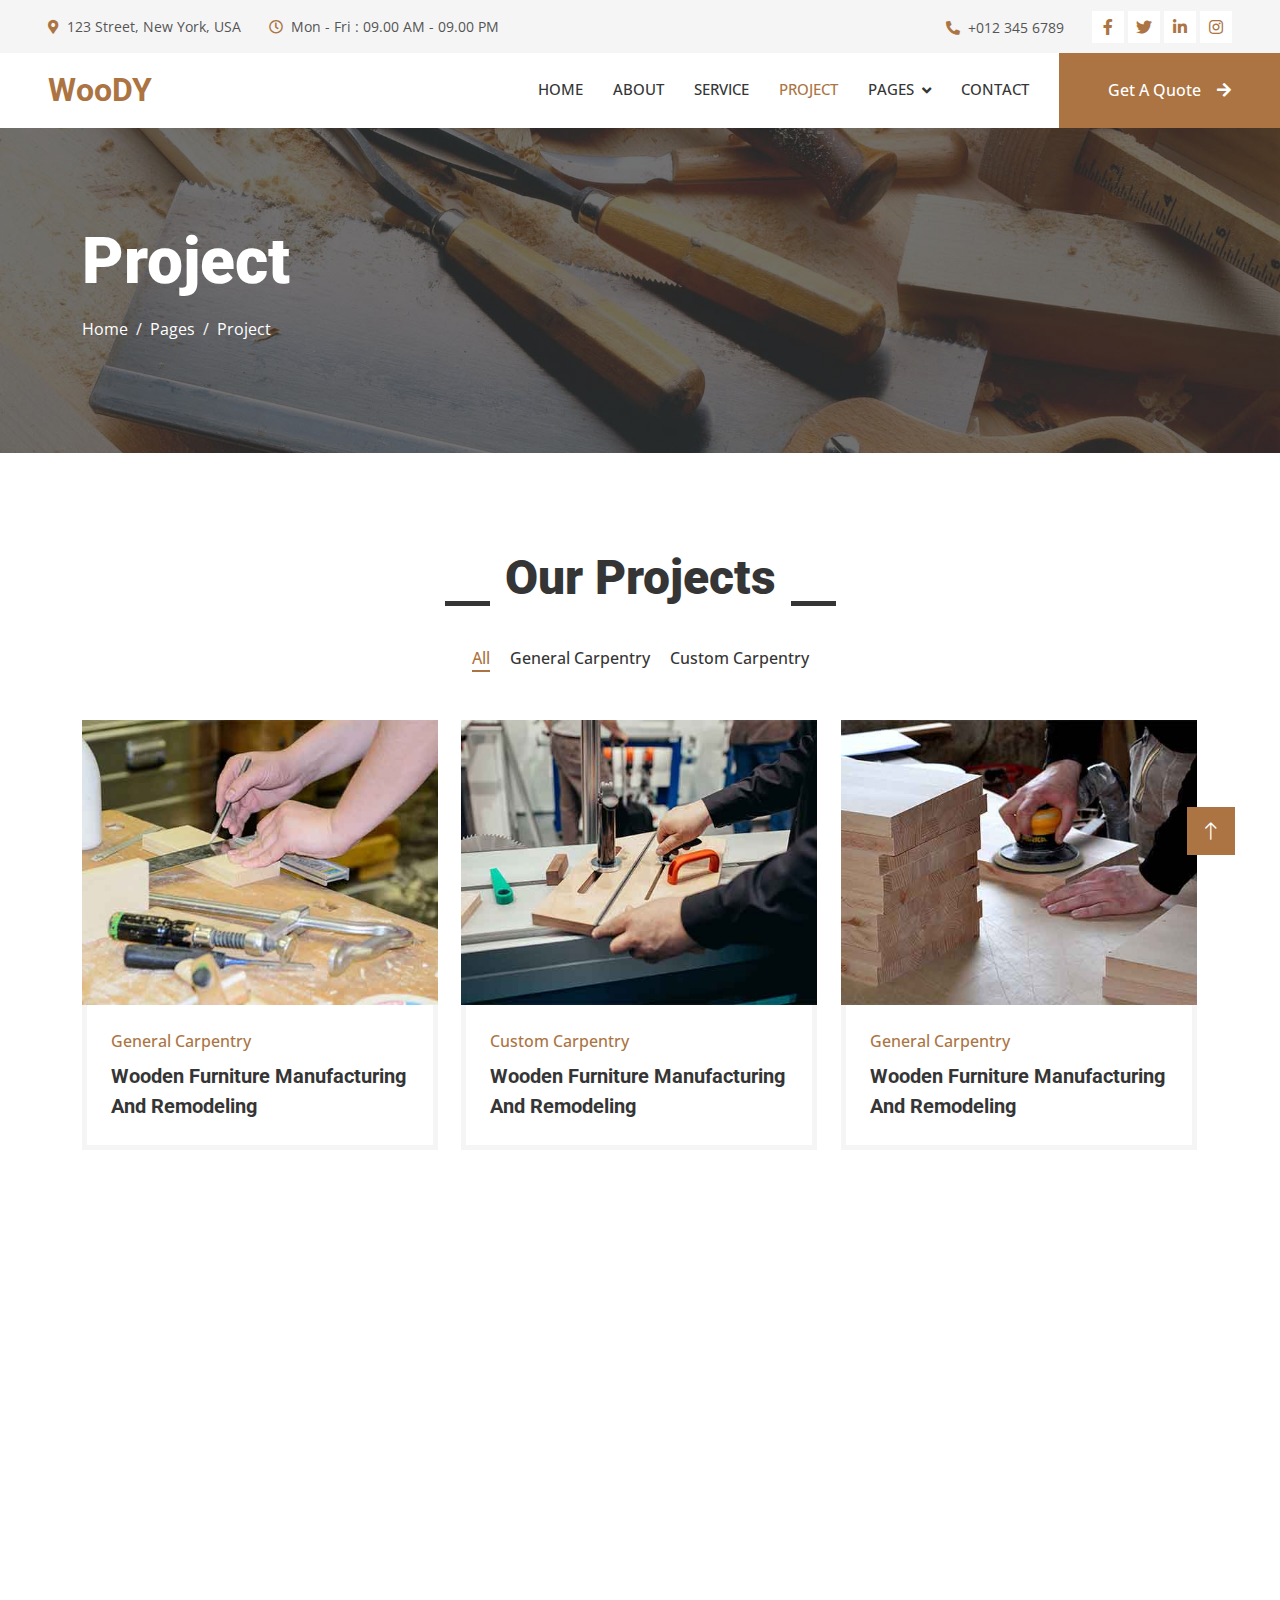
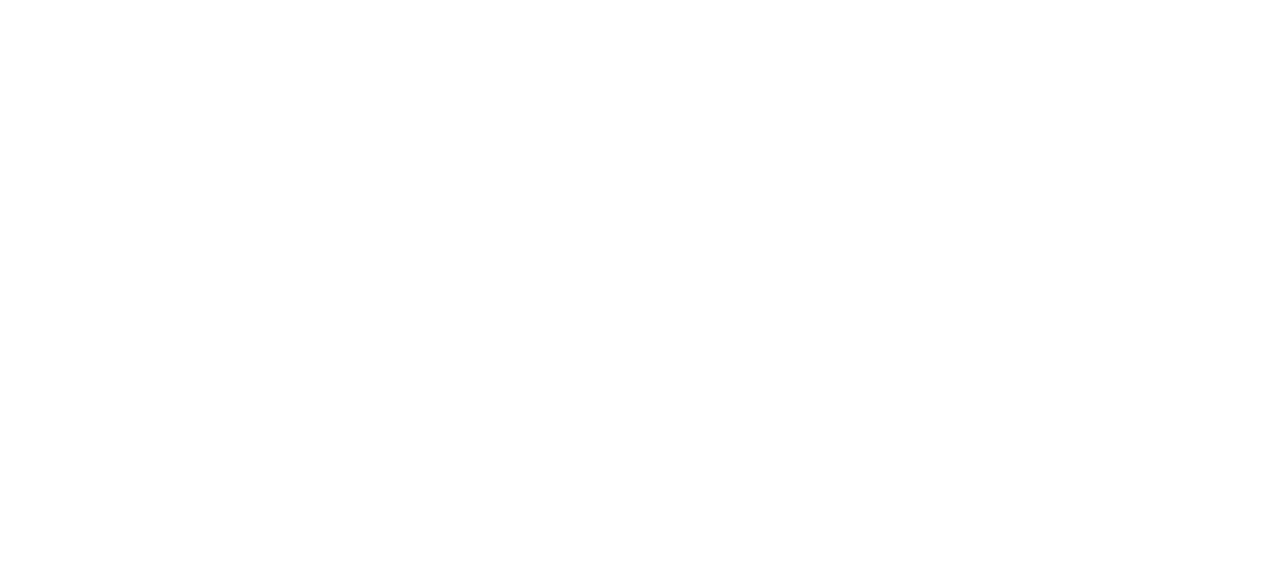
==== project.html @ 65bd3e47 "Initial layout" ====
<!DOCTYPE html>
<html lang="en">

<head>
    <meta charset="utf-8">
    <title>Woody - Carpenter Website Template</title>
    <meta content="width=device-width, initial-scale=1.0" name="viewport">
    <meta content="" name="keywords">
    <meta content="" name="description">

    <!-- Favicon -->
    <link href="img/favicon.ico" rel="icon">

    <!-- Google Web Fonts -->
    <link rel="preconnect" href="https://fonts.googleapis.com">
    <link rel="preconnect" href="https://fonts.gstatic.com" crossorigin>
    <link href="https://fonts.googleapis.com/css2?family=Open+Sans:wght@400;500&family=Roboto:wght@500;700;900&display=swap" rel="stylesheet"> 

    <!-- Icon Font Stylesheet -->
    <link href="https://cdnjs.cloudflare.com/ajax/libs/font-awesome/5.10.0/css/all.min.css" rel="stylesheet">
    <link href="https://cdn.jsdelivr.net/npm/bootstrap-icons@1.4.1/font/bootstrap-icons.css" rel="stylesheet">

    <!-- Libraries Stylesheet -->
    <link href="lib/animate/animate.min.css" rel="stylesheet">
    <link href="lib/owlcarousel/assets/owl.carousel.min.css" rel="stylesheet">
    <link href="lib/lightbox/css/lightbox.min.css" rel="stylesheet">

    <!-- Customized Bootstrap Stylesheet -->
    <link href="css/bootstrap.min.css" rel="stylesheet">

    <!-- Template Stylesheet -->
    <link href="css/style.css" rel="stylesheet">
</head>

<body>
    <!-- Spinner Start -->
    <div id="spinner" class="show bg-white position-fixed translate-middle w-100 vh-100 top-50 start-50 d-flex align-items-center justify-content-center">
        <div class="spinner-grow text-primary" style="width: 3rem; height: 3rem;" role="status">
            <span class="sr-only">Loading...</span>
        </div>
    </div>
    <!-- Spinner End -->


    <!-- Topbar Start -->
    <div class="container-fluid bg-light p-0">
        <div class="row gx-0 d-none d-lg-flex">
            <div class="col-lg-7 px-5 text-start">
                <div class="h-100 d-inline-flex align-items-center py-3 me-4">
                    <small class="fa fa-map-marker-alt text-primary me-2"></small>
                    <small>123 Street, New York, USA</small>
                </div>
                <div class="h-100 d-inline-flex align-items-center py-3">
                    <small class="far fa-clock text-primary me-2"></small>
                    <small>Mon - Fri : 09.00 AM - 09.00 PM</small>
                </div>
            </div>
            <div class="col-lg-5 px-5 text-end">
                <div class="h-100 d-inline-flex align-items-center py-3 me-4">
                    <small class="fa fa-phone-alt text-primary me-2"></small>
                    <small>+012 345 6789</small>
                </div>
                <div class="h-100 d-inline-flex align-items-center">
                    <a class="btn btn-sm-square bg-white text-primary me-1" href=""><i class="fab fa-facebook-f"></i></a>
                    <a class="btn btn-sm-square bg-white text-primary me-1" href=""><i class="fab fa-twitter"></i></a>
                    <a class="btn btn-sm-square bg-white text-primary me-1" href=""><i class="fab fa-linkedin-in"></i></a>
                    <a class="btn btn-sm-square bg-white text-primary me-0" href=""><i class="fab fa-instagram"></i></a>
                </div>
            </div>
        </div>
    </div>
    <!-- Topbar End -->


    <!-- Navbar Start -->
    <nav class="navbar navbar-expand-lg bg-white navbar-light sticky-top p-0">
        <a href="index.html" class="navbar-brand d-flex align-items-center px-4 px-lg-5">
            <h2 class="m-0 text-primary">WooDY</h2>
        </a>
        <button type="button" class="navbar-toggler me-4" data-bs-toggle="collapse" data-bs-target="#navbarCollapse">
            <span class="navbar-toggler-icon"></span>
        </button>
        <div class="collapse navbar-collapse" id="navbarCollapse">
            <div class="navbar-nav ms-auto p-4 p-lg-0">
                <a href="index.html" class="nav-item nav-link">Home</a>
                <a href="about.html" class="nav-item nav-link">About</a>
                <a href="service.html" class="nav-item nav-link">Service</a>
                <a href="project.html" class="nav-item nav-link active">Project</a>
                <div class="nav-item dropdown">
                    <a href="#" class="nav-link dropdown-toggle" data-bs-toggle="dropdown">Pages</a>
                    <div class="dropdown-menu fade-up m-0">
                        <a href="feature.html" class="dropdown-item">Feature</a>
                        <a href="quote.html" class="dropdown-item">Free Quote</a>
                        <a href="team.html" class="dropdown-item">Our Team</a>
                        <a href="testimonial.html" class="dropdown-item">Testimonial</a>
                        <a href="404.html" class="dropdown-item">404 Page</a>
                    </div>
                </div>
                <a href="contact.html" class="nav-item nav-link">Contact</a>
            </div>
            <a href="" class="btn btn-primary py-4 px-lg-5 d-none d-lg-block">Get A Quote<i class="fa fa-arrow-right ms-3"></i></a>
        </div>
    </nav>
    <!-- Navbar End -->


    <!-- Page Header Start -->
    <div class="container-fluid page-header py-5 mb-5">
        <div class="container py-5">
            <h1 class="display-3 text-white mb-3 animated slideInDown">Project</h1>
            <nav aria-label="breadcrumb animated slideInDown">
                <ol class="breadcrumb">
                    <li class="breadcrumb-item"><a class="text-white" href="#">Home</a></li>
                    <li class="breadcrumb-item"><a class="text-white" href="#">Pages</a></li>
                    <li class="breadcrumb-item text-white active" aria-current="page">Project</li>
                </ol>
            </nav>
        </div>
    </div>
    <!-- Page Header End -->


    <!-- Projects Start -->
    <div class="container-xxl py-5">
        <div class="container">
            <div class="section-title text-center">
                <h1 class="display-5 mb-5">Our Projects</h1>
            </div>
            <div class="row mt-n2 wow fadeInUp" data-wow-delay="0.3s">
                <div class="col-12 text-center">
                    <ul class="list-inline mb-5" id="portfolio-flters">
                        <li class="mx-2 active" data-filter="*">All</li>
                        <li class="mx-2" data-filter=".first">General Carpentry</li>
                        <li class="mx-2" data-filter=".second">Custom Carpentry</li>
                    </ul>
                </div>
            </div>
            <div class="row g-4 portfolio-container">
                <div class="col-lg-4 col-md-6 portfolio-item first wow fadeInUp" data-wow-delay="0.1s">
                    <div class="rounded overflow-hidden">
                        <div class="position-relative overflow-hidden">
                            <img class="img-fluid w-100" src="img/portfolio-1.jpg" alt="">
                            <div class="portfolio-overlay">
                                <a class="btn btn-square btn-outline-light mx-1" href="img/portfolio-1.jpg" data-lightbox="portfolio"><i class="fa fa-eye"></i></a>
                                <a class="btn btn-square btn-outline-light mx-1" href=""><i class="fa fa-link"></i></a>
                            </div>
                        </div>
                        <div class="border border-5 border-light border-top-0 p-4">
                            <p class="text-primary fw-medium mb-2">General Carpentry</p>
                            <h5 class="lh-base mb-0">Wooden Furniture Manufacturing And Remodeling</a>
                        </div>
                    </div>
                </div>
                <div class="col-lg-4 col-md-6 portfolio-item second wow fadeInUp" data-wow-delay="0.3s">
                    <div class="rounded overflow-hidden">
                        <div class="position-relative overflow-hidden">
                            <img class="img-fluid w-100" src="img/portfolio-2.jpg" alt="">
                            <div class="portfolio-overlay">
                                <a class="btn btn-square btn-outline-light mx-1" href="img/portfolio-2.jpg" data-lightbox="portfolio"><i class="fa fa-eye"></i></a>
                                <a class="btn btn-square btn-outline-light mx-1" href=""><i class="fa fa-link"></i></a>
                            </div>
                        </div>
                        <div class="border border-5 border-light border-top-0 p-4">
                            <p class="text-primary fw-medium mb-2">Custom Carpentry</p>
                            <h5 class="lh-base mb-0">Wooden Furniture Manufacturing And Remodeling</a>
                        </div>
                    </div>
                </div>
                <div class="col-lg-4 col-md-6 portfolio-item first wow fadeInUp" data-wow-delay="0.5s">
                    <div class="rounded overflow-hidden">
                        <div class="position-relative overflow-hidden">
                            <img class="img-fluid w-100" src="img/portfolio-3.jpg" alt="">
                            <div class="portfolio-overlay">
                                <a class="btn btn-square btn-outline-light mx-1" href="img/portfolio-3.jpg" data-lightbox="portfolio"><i class="fa fa-eye"></i></a>
                                <a class="btn btn-square btn-outline-light mx-1" href=""><i class="fa fa-link"></i></a>
                            </div>
                        </div>
                        <div class="border border-5 border-light border-top-0 p-4">
                            <p class="text-primary fw-medium mb-2">General Carpentry</p>
                            <h5 class="lh-base mb-0">Wooden Furniture Manufacturing And Remodeling</a>
                        </div>
                    </div>
                </div>
                <div class="col-lg-4 col-md-6 portfolio-item second wow fadeInUp" data-wow-delay="0.1s">
                    <div class="rounded overflow-hidden">
                        <div class="position-relative overflow-hidden">
                            <img class="img-fluid w-100" src="img/portfolio-4.jpg" alt="">
                            <div class="portfolio-overlay">
                                <a class="btn btn-square btn-outline-light mx-1" href="img/portfolio-4.jpg" data-lightbox="portfolio"><i class="fa fa-eye"></i></a>
                                <a class="btn btn-square btn-outline-light mx-1" href=""><i class="fa fa-link"></i></a>
                            </div>
                        </div>
                        <div class="border border-5 border-light border-top-0 p-4">
                            <p class="text-primary fw-medium mb-2">Custom Carpentry</p>
                            <h5 class="lh-base mb-0">Wooden Furniture Manufacturing And Remodeling</a>
                        </div>
                    </div>
                </div>
                <div class="col-lg-4 col-md-6 portfolio-item first wow fadeInUp" data-wow-delay="0.3s">
                    <div class="rounded overflow-hidden">
                        <div class="position-relative overflow-hidden">
                            <img class="img-fluid w-100" src="img/portfolio-5.jpg" alt="">
                            <div class="portfolio-overlay">
                                <a class="btn btn-square btn-outline-light mx-1" href="img/portfolio-5.jpg" data-lightbox="portfolio"><i class="fa fa-eye"></i></a>
                                <a class="btn btn-square btn-outline-light mx-1" href=""><i class="fa fa-link"></i></a>
                            </div>
                        </div>
                        <div class="border border-5 border-light border-top-0 p-4">
                            <p class="text-primary fw-medium mb-2">General Carpentry</p>
                            <h5 class="lh-base mb-0">Wooden Furniture Manufacturing And Remodeling</a>
                        </div>
                    </div>
                </div>
                <div class="col-lg-4 col-md-6 portfolio-item second wow fadeInUp" data-wow-delay="0.5s">
                    <div class="rounded overflow-hidden">
                        <div class="position-relative overflow-hidden">
                            <img class="img-fluid w-100" src="img/portfolio-6.jpg" alt="">
                            <div class="portfolio-overlay">
                                <a class="btn btn-square btn-outline-light mx-1" href="img/portfolio-6.jpg" data-lightbox="portfolio"><i class="fa fa-eye"></i></a>
                                <a class="btn btn-square btn-outline-light mx-1" href=""><i class="fa fa-link"></i></a>
                            </div>
                        </div>
                        <div class="border border-5 border-light border-top-0 p-4">
                            <p class="text-primary fw-medium mb-2">Custom Carpentry</p>
                            <h5 class="lh-base mb-0">Wooden Furniture Manufacturing And Remodeling</a>
                        </div>
                    </div>
                </div>
            </div>
        </div>
    </div>
    <!-- Projects End -->
        

    <!-- Footer Start -->
    <div class="container-fluid bg-dark text-light footer mt-5 pt-5 wow fadeIn" data-wow-delay="0.1s">
        <div class="container py-5">
            <div class="row g-5">
                <div class="col-lg-3 col-md-6">
                    <h4 class="text-light mb-4">Address</h4>
                    <p class="mb-2"><i class="fa fa-map-marker-alt me-3"></i>123 Street, New York, USA</p>
                    <p class="mb-2"><i class="fa fa-phone-alt me-3"></i>+012 345 67890</p>
                    <p class="mb-2"><i class="fa fa-envelope me-3"></i>info@example.com</p>
                    <div class="d-flex pt-2">
                        <a class="btn btn-outline-light btn-social" href=""><i class="fab fa-twitter"></i></a>
                        <a class="btn btn-outline-light btn-social" href=""><i class="fab fa-facebook-f"></i></a>
                        <a class="btn btn-outline-light btn-social" href=""><i class="fab fa-youtube"></i></a>
                        <a class="btn btn-outline-light btn-social" href=""><i class="fab fa-linkedin-in"></i></a>
                    </div>
                </div>
                <div class="col-lg-3 col-md-6">
                    <h4 class="text-light mb-4">Services</h4>
                    <a class="btn btn-link" href="">General Carpentry</a>
                    <a class="btn btn-link" href="">Furniture Remodeling</a>
                    <a class="btn btn-link" href="">Wooden Floor</a>
                    <a class="btn btn-link" href="">Wooden Furniture</a>
                    <a class="btn btn-link" href="">Custom Carpentry</a>
                </div>
                <div class="col-lg-3 col-md-6">
                    <h4 class="text-light mb-4">Quick Links</h4>
                    <a class="btn btn-link" href="">About Us</a>
                    <a class="btn btn-link" href="">Contact Us</a>
                    <a class="btn btn-link" href="">Our Services</a>
                    <a class="btn btn-link" href="">Terms & Condition</a>
                    <a class="btn btn-link" href="">Support</a>
                </div>
                <div class="col-lg-3 col-md-6">
                    <h4 class="text-light mb-4">Newsletter</h4>
                    <p>Dolor amet sit justo amet elitr clita ipsum elitr est.</p>
                    <div class="position-relative mx-auto" style="max-width: 400px;">
                        <input class="form-control border-0 w-100 py-3 ps-4 pe-5" type="text" placeholder="Your email">
                        <button type="button" class="btn btn-primary py-2 position-absolute top-0 end-0 mt-2 me-2">SignUp</button>
                    </div>
                </div>
            </div>
        </div>
        <div class="container">
            <div class="copyright">
                <div class="row">
                    <div class="col-md-6 text-center text-md-start mb-3 mb-md-0">
                        &copy; <a class="border-bottom" href="#">Your Site Name</a>, All Right Reserved.
                    </div>
                    <div class="col-md-6 text-center text-md-end">
                        <!--/*** This template is free as long as you keep the footer author’s credit link/attribution link/backlink. If you'd like to use the template without the footer author’s credit link/attribution link/backlink, you can purchase the Credit Removal License from "https://htmlcodex.com/credit-removal". Thank you for your support. ***/-->
                        Designed By <a class="border-bottom" href="https://htmlcodex.com">HTML Codex</a>
                    </div>
                </div>
            </div>
        </div>
    </div>
    <!-- Footer End -->


    <!-- Back to Top -->
    <a href="#" class="btn btn-lg btn-primary btn-lg-square rounded-0 back-to-top"><i class="bi bi-arrow-up"></i></a>


    <!-- JavaScript Libraries -->
    <script src="https://code.jquery.com/jquery-3.4.1.min.js"></script>
    <script src="https://cdn.jsdelivr.net/npm/bootstrap@5.0.0/dist/js/bootstrap.bundle.min.js"></script>
    <script src="lib/wow/wow.min.js"></script>
    <script src="lib/easing/easing.min.js"></script>
    <script src="lib/waypoints/waypoints.min.js"></script>
    <script src="lib/counterup/counterup.min.js"></script>
    <script src="lib/owlcarousel/owl.carousel.min.js"></script>
    <script src="lib/isotope/isotope.pkgd.min.js"></script>
    <script src="lib/lightbox/js/lightbox.min.js"></script>

    <!-- Template Javascript -->
    <script src="js/main.js"></script>
</body>

</html>
---- css/style.css ----
/********** Template CSS **********/
:root {
    --primary: #AB7442;
    --light: #F5F5F5;
    --dark: #353535;
}

.fw-medium {
    font-weight: 500 !important;
}

.fw-bold {
    font-weight: 700 !important;
}

.fw-black {
    font-weight: 900 !important;
}

.back-to-top {
    position: fixed;
    display: none;
    right: 45px;
    bottom: 45px;
    z-index: 99;
}


/*** Spinner ***/
#spinner {
    opacity: 0;
    visibility: hidden;
    transition: opacity .5s ease-out, visibility 0s linear .5s;
    z-index: 99999;
}

#spinner.show {
    transition: opacity .5s ease-out, visibility 0s linear 0s;
    visibility: visible;
    opacity: 1;
}


/*** Button ***/
.btn {
    font-weight: 500;
    transition: .5s;
}

.btn.btn-primary,
.btn.btn-secondary {
    color: #FFFFFF;
}

.btn-square {
    width: 38px;
    height: 38px;
}

.btn-sm-square {
    width: 32px;
    height: 32px;
}

.btn-lg-square {
    width: 48px;
    height: 48px;
}

.btn-square,
.btn-sm-square,
.btn-lg-square {
    padding: 0;
    display: flex;
    align-items: center;
    justify-content: center;
    font-weight: normal;
}

/*** Navbar ***/
.navbar .dropdown-toggle::after {
    border: none;
    content: "\f107";
    font-family: "Font Awesome 5 Free";
    font-weight: 900;
    vertical-align: middle;
    margin-left: 8px;
}

.navbar-light .navbar-nav .nav-link {
    margin-right: 30px;
    padding: 25px 0;
    color: #FFFFFF;
    font-size: 15px;
    font-weight: 500;
    text-transform: uppercase;
    outline: none;
}

.navbar-light .navbar-nav .nav-link:hover,
.navbar-light .navbar-nav .nav-link.active {
    color: var(--primary);
}

@media (max-width: 991.98px) {
    .navbar-light .navbar-nav .nav-link  {
        margin-right: 0;
        padding: 10px 0;
    }

    .navbar-light .navbar-nav {
        border-top: 1px solid #EEEEEE;
    }
}

.navbar-light .navbar-brand,
.navbar-light a.btn {
    height: 75px;
}

.navbar-light .navbar-nav .nav-link {
    color: var(--dark);
    font-weight: 500;
}

.navbar-light.sticky-top {
    top: -100px;
    transition: .5s;
}

@media (min-width: 992px) {
    .navbar .nav-item .dropdown-menu {
        display: block;
        border: none;
        margin-top: 0;
        top: 150%;
        opacity: 0;
        visibility: hidden;
        transition: .5s;
    }

    .navbar .nav-item:hover .dropdown-menu {
        top: 100%;
        visibility: visible;
        transition: .5s;
        opacity: 1;
    }
}


/*** Header ***/
@media (max-width: 768px) {
    .header-carousel .owl-carousel-item {
        position: relative;
        min-height: 500px;
    }
    
    .header-carousel .owl-carousel-item img {
        position: absolute;
        width: 100%;
        height: 100%;
        object-fit: cover;
    }

    .header-carousel .owl-carousel-item h5,
    .header-carousel .owl-carousel-item p {
        font-size: 14px !important;
        font-weight: 400 !important;
    }

    .header-carousel .owl-carousel-item h1 {
        font-size: 30px;
        font-weight: 600;
    }
}

.header-carousel .owl-nav {
    position: absolute;
    width: 200px;
    height: 45px;
    bottom: 30px;
    left: 50%;
    transform: translateX(-50%);
    display: flex;
    justify-content: space-between;
}

.header-carousel .owl-nav .owl-prev,
.header-carousel .owl-nav .owl-next {
    width: 45px;
    height: 45px;
    display: flex;
    align-items: center;
    justify-content: center;
    color: #FFFFFF;
    background: transparent;
    border: 1px solid #FFFFFF;
    font-size: 22px;
    transition: .5s;
}

.header-carousel .owl-nav .owl-prev:hover,
.header-carousel .owl-nav .owl-next:hover {
    background: var(--primary);
    border-color: var(--primary);
}

.header-carousel .owl-dots {
    position: absolute;
    height: 45px;
    bottom: 30px;
    left: 50%;
    transform: translateX(-50%);
    display: flex;
    align-items: center;
    justify-content: center;
}

.header-carousel .owl-dot {
    position: relative;
    display: inline-block;
    margin: 0 5px;
    width: 15px;
    height: 15px;
    background: transparent;
    border: 1px solid #FFFFFF;
    transition: .5s;
}

.header-carousel .owl-dot::after {
    position: absolute;
    content: "";
    width: 5px;
    height: 5px;
    top: 4px;
    left: 4px;
    background: transparent;
    border: 1px solid #FFFFFF;
}

.header-carousel .owl-dot.active {
    background: var(--primary);
    border-color: var(--primary);
}

.page-header {
    background: linear-gradient(rgba(53, 53, 53, .7), rgba(53, 53, 53, .7)), url(../img/carousel-1.jpg) center center no-repeat;
    background-size: cover;
}

.breadcrumb-item + .breadcrumb-item::before {
    color: var(--light);
}


/*** Section Title ***/
.section-title h1 {
    position: relative;
    display: inline-block;
    padding: 0 60px;
}

.section-title.text-start h1 {
    padding-left: 0;
}

.section-title h1::before,
.section-title h1::after {
    position: absolute;
    content: "";
    width: 45px;
    height: 5px;
    bottom: 0;
    background: var(--dark);
}

.section-title h1::before {
    left: 0;
}

.section-title h1::after {
    right: 0;
}

.section-title.text-start h1::before {
    display: none;
}


/*** About ***/
@media (min-width: 992px) {
    .container.about {
        max-width: 100% !important;
    }

    .about-text  {
        padding-right: calc(((100% - 960px) / 2) + .75rem);
    }
}

@media (min-width: 1200px) {
    .about-text  {
        padding-right: calc(((100% - 1140px) / 2) + .75rem);
    }
}

@media (min-width: 1400px) {
    .about-text  {
        padding-right: calc(((100% - 1320px) / 2) + .75rem);
    }
}


/*** Service ***/
.service-item img {
    transition: .5s;
}

.service-item:hover img {
    transform: scale(1.1);
}


/*** Feature ***/
@media (min-width: 992px) {
    .container.feature {
        max-width: 100% !important;
    }

    .feature-text  {
        padding-left: calc(((100% - 960px) / 2) + .75rem);
    }
}

@media (min-width: 1200px) {
    .feature-text  {
        padding-left: calc(((100% - 1140px) / 2) + .75rem);
    }
}

@media (min-width: 1400px) {
    .feature-text  {
        padding-left: calc(((100% - 1320px) / 2) + .75rem);
    }
}


/*** Project Portfolio ***/
#portfolio-flters li {
    display: inline-block;
    font-weight: 500;
    color: var(--dark);
    cursor: pointer;
    transition: .5s;
    border-bottom: 2px solid transparent;
}

#portfolio-flters li:hover,
#portfolio-flters li.active {
    color: var(--primary);
    border-color: var(--primary);
}

.portfolio-item img {
    transition: .5s;
}

.portfolio-item:hover img {
    transform: scale(1.1);
}

.portfolio-item .portfolio-overlay {
    position: absolute;
    display: flex;
    align-items: center;
    justify-content: center;
    width: 0;
    height: 0;
    bottom: 0;
    left: 50%;
    background: rgba(53, 53, 53, .7);
    transition: .5s;
}

.portfolio-item:hover .portfolio-overlay {
    width: 100%;
    height: 100%;
    left: 0;
}

.portfolio-item .portfolio-overlay .btn {
    opacity: 0;
}

.portfolio-item:hover .portfolio-overlay .btn {
    opacity: 1;
}


/*** Quote ***/
@media (min-width: 992px) {
    .container.quote {
        max-width: 100% !important;
    }

    .quote-text  {
        padding-right: calc(((100% - 960px) / 2) + .75rem);
    }
}

@media (min-width: 1200px) {
    .quote-text  {
        padding-right: calc(((100% - 1140px) / 2) + .75rem);
    }
}

@media (min-width: 1400px) {
    .quote-text  {
        padding-right: calc(((100% - 1320px) / 2) + .75rem);
    }
}


/*** Team ***/
.team-item img {
    transition: .5s;
}

.team-item:hover img {
    transform: scale(1.1);
}

.team-item .team-social {
    position: absolute;
    width: 38px;
    top: 50%;
    left: -38px;
    transform: translateY(-50%);
    display: flex;
    flex-direction: column;
    background: #FFFFFF;
    transition: .5s;
}

.team-item .team-social .btn {
    color: var(--primary);
    background: #FFFFFF;
}

.team-item .team-social .btn:hover {
    color: #FFFFFF;
    background: var(--primary);
}

.team-item:hover .team-social {
    left: 0;
}


/*** Testimonial ***/
.testimonial-carousel::before {
    position: absolute;
    content: "";
    top: 0;
    left: 0;
    height: 100%;
    width: 0;
    background: linear-gradient(to right, rgba(255, 255, 255, 1) 0%, rgba(255, 255, 255, 0) 100%);
    z-index: 1;
}

.testimonial-carousel::after {
    position: absolute;
    content: "";
    top: 0;
    right: 0;
    height: 100%;
    width: 0;
    background: linear-gradient(to left, rgba(255, 255, 255, 1) 0%, rgba(255, 255, 255, 0) 100%);
    z-index: 1;
}

@media (min-width: 768px) {
    .testimonial-carousel::before,
    .testimonial-carousel::after {
        width: 200px;
    }
}

@media (min-width: 992px) {
    .testimonial-carousel::before,
    .testimonial-carousel::after {
        width: 300px;
    }
}

.testimonial-carousel .owl-item .testimonial-text {
    border: 5px solid var(--light);
    transform: scale(.8);
    transition: .5s;
}

.testimonial-carousel .owl-item.center .testimonial-text {
    transform: scale(1);
}

.testimonial-carousel .owl-nav {
    position: absolute;
    width: 350px;
    top: 10px;
    left: 50%;
    transform: translateX(-50%);
    display: flex;
    justify-content: space-between;
    opacity: 0;
    transition: .5s;
    z-index: 1;
}

.testimonial-carousel:hover .owl-nav {
    width: 300px;
    opacity: 1;
}

.testimonial-carousel .owl-nav .owl-prev,
.testimonial-carousel .owl-nav .owl-next {
    position: relative;
    color: var(--primary);
    font-size: 45px;
    transition: .5s;
}

.testimonial-carousel .owl-nav .owl-prev:hover,
.testimonial-carousel .owl-nav .owl-next:hover {
    color: var(--dark);
}


/*** Contact ***/
@media (min-width: 992px) {
    .container.contact {
        max-width: 100% !important;
    }

    .contact-text  {
        padding-left: calc(((100% - 960px) / 2) + .75rem);
    }
}

@media (min-width: 1200px) {
    .contact-text  {
        padding-left: calc(((100% - 1140px) / 2) + .75rem);
    }
}

@media (min-width: 1400px) {
    .contact-text  {
        padding-left: calc(((100% - 1320px) / 2) + .75rem);
    }
}


/*** Footer ***/
.footer {
    background: linear-gradient(rgba(53, 53, 53, .7), rgba(53, 53, 53, .7)), url(../img/footer.jpg) center center no-repeat;
    background-size: cover;
}

.footer .btn.btn-social {
    margin-right: 5px;
    width: 35px;
    height: 35px;
    display: flex;
    align-items: center;
    justify-content: center;
    color: var(--light);
    border: 1px solid #FFFFFF;
    transition: .3s;
}

.footer .btn.btn-social:hover {
    color: var(--primary);
}

.footer .btn.btn-link {
    display: block;
    margin-bottom: 5px;
    padding: 0;
    text-align: left;
    color: #FFFFFF;
    font-size: 15px;
    font-weight: normal;
    text-transform: capitalize;
    transition: .3s;
}

.footer .btn.btn-link::before {
    position: relative;
    content: "\f105";
    font-family: "Font Awesome 5 Free";
    font-weight: 900;
    margin-right: 10px;
}

.footer .btn.btn-link:hover {
    color: var(--primary);
    letter-spacing: 1px;
    box-shadow: none;
}

.footer .copyright {
    padding: 25px 0;
    font-size: 15px;
    border-top: 1px solid rgba(256, 256, 256, .1);
}

.footer .copyright a {
    color: var(--light);
}

.footer .copyright a:hover {
    color: var(--primary);
}
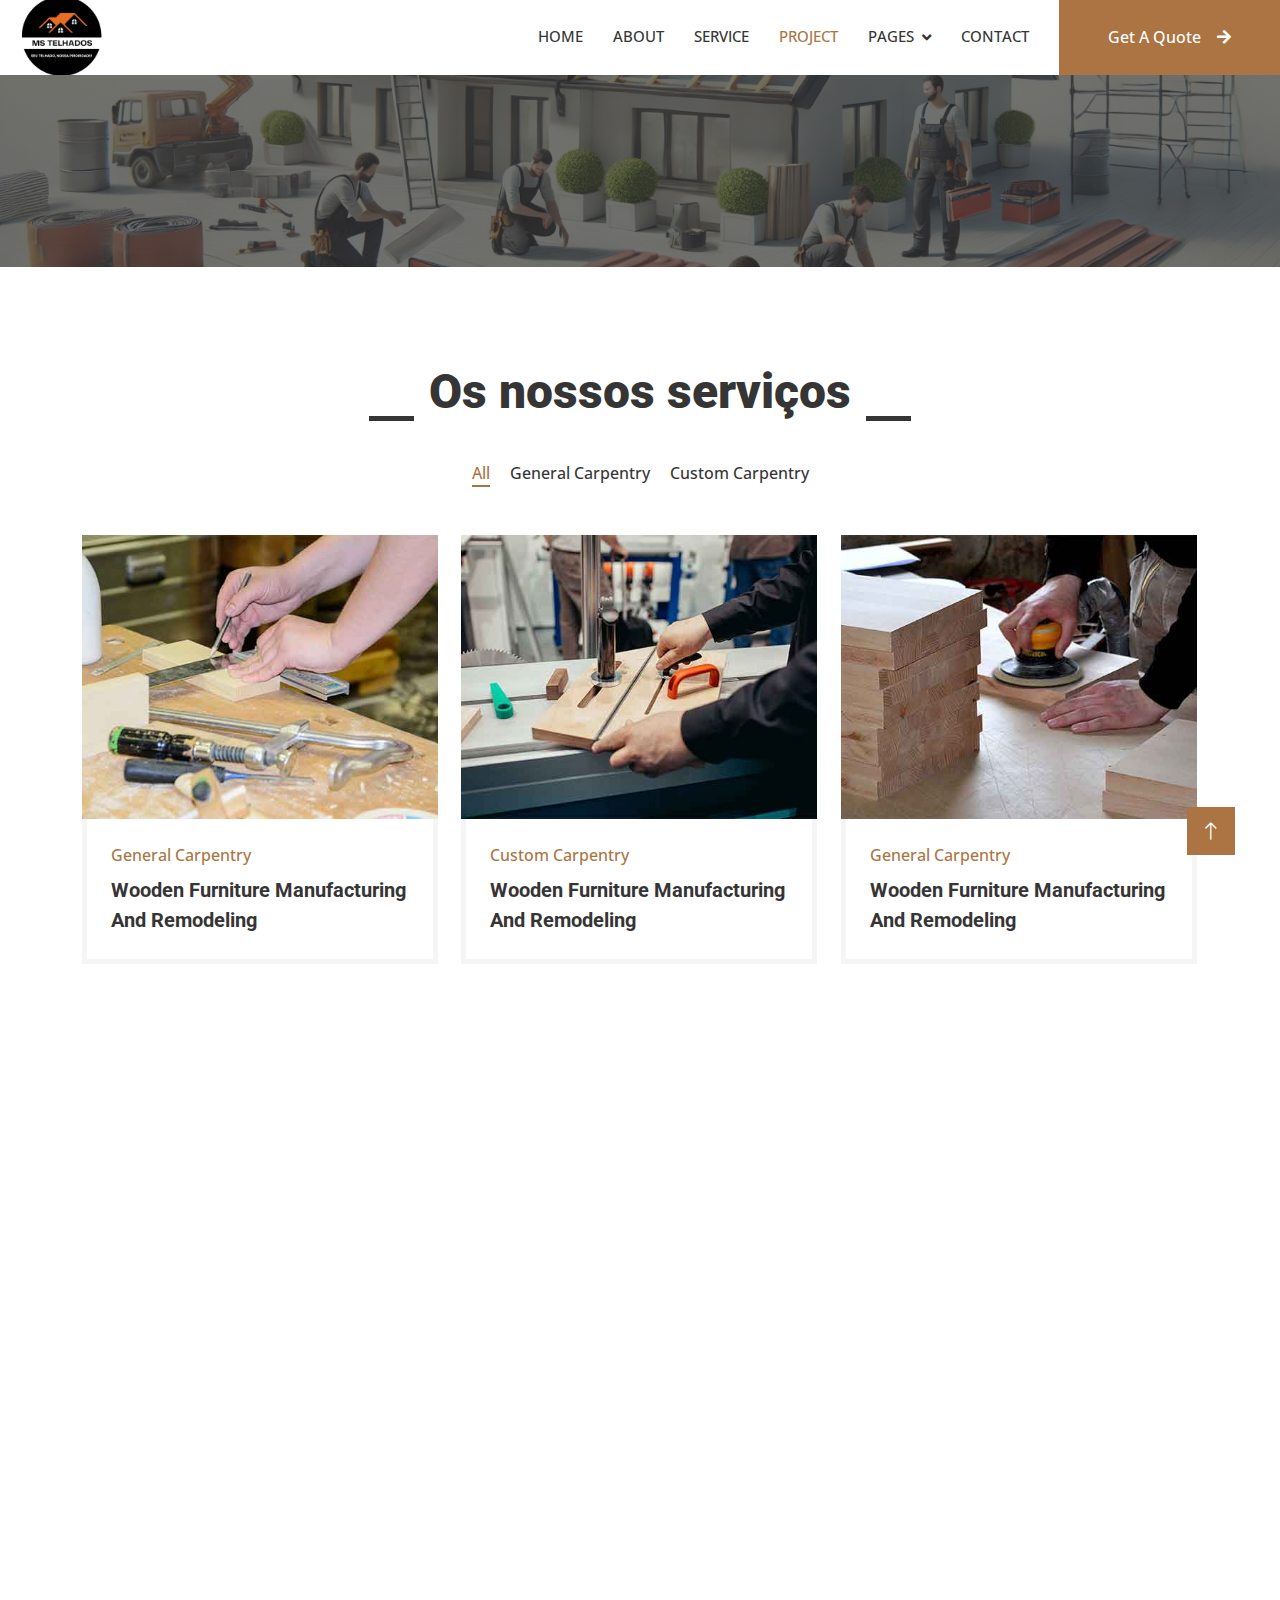
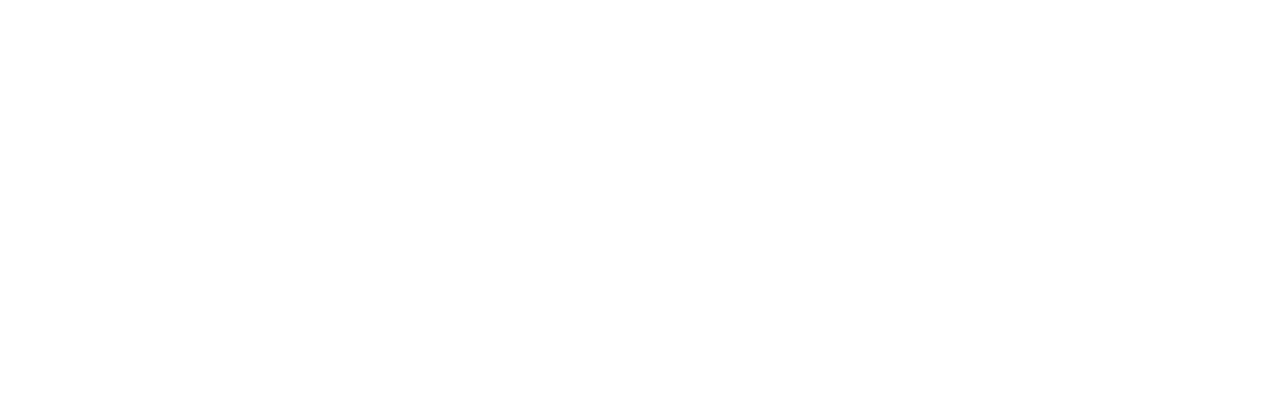
==== commit 38ddc3a2: "Materiais" ====
--- a/project.html
+++ b/project.html
@@ -3,7 +3,7 @@
 
 <head>
     <meta charset="utf-8">
-    <title>Woody - Carpenter Website Template</title>
+    <title>MS Telhados</title>
     <meta content="width=device-width, initial-scale=1.0" name="viewport">
     <meta content="" name="keywords">
     <meta content="" name="description">
@@ -43,7 +43,7 @@
 
 
     <!-- Topbar Start -->
-    <div class="container-fluid bg-light p-0">
+    <!--<div class="container-fluid bg-light p-0">
         <div class="row gx-0 d-none d-lg-flex">
             <div class="col-lg-7 px-5 text-start">
                 <div class="h-100 d-inline-flex align-items-center py-3 me-4">
@@ -68,14 +68,14 @@
                 </div>
             </div>
         </div>
-    </div>
+    </div>-->
     <!-- Topbar End -->
 
 
     <!-- Navbar Start -->
     <nav class="navbar navbar-expand-lg bg-white navbar-light sticky-top p-0">
         <a href="index.html" class="navbar-brand d-flex align-items-center px-4 px-lg-5">
-            <h2 class="m-0 text-primary">WooDY</h2>
+            <!--<h2 class="m-0 text-primary">WooDY</h2>-->
         </a>
         <button type="button" class="navbar-toggler me-4" data-bs-toggle="collapse" data-bs-target="#navbarCollapse">
             <span class="navbar-toggler-icon"></span>
@@ -107,13 +107,13 @@
     <!-- Page Header Start -->
     <div class="container-fluid page-header py-5 mb-5">
         <div class="container py-5">
-            <h1 class="display-3 text-white mb-3 animated slideInDown">Project</h1>
+            <!--<h1 class="display-3 text-white mb-3 animated slideInDown">Serviços</h1>-->
             <nav aria-label="breadcrumb animated slideInDown">
-                <ol class="breadcrumb">
+                <!--<ol class="breadcrumb">
                     <li class="breadcrumb-item"><a class="text-white" href="#">Home</a></li>
                     <li class="breadcrumb-item"><a class="text-white" href="#">Pages</a></li>
                     <li class="breadcrumb-item text-white active" aria-current="page">Project</li>
-                </ol>
+                </ol>-->
             </nav>
         </div>
     </div>
@@ -124,7 +124,7 @@
     <div class="container-xxl py-5">
         <div class="container">
             <div class="section-title text-center">
-                <h1 class="display-5 mb-5">Our Projects</h1>
+                <h1 class="display-5 mb-5">Os nossos serviços</h1>
             </div>
             <div class="row mt-n2 wow fadeInUp" data-wow-delay="0.3s">
                 <div class="col-12 text-center">
--- a/css/style.css
+++ b/css/style.css
@@ -4,6 +4,10 @@
     --light: #F5F5F5;
     --dark: #353535;
 }
+
+html {
+    scroll-padding-top: 50px; /* height of sticky header */
+  }
 
 .fw-medium {
     font-weight: 500 !important;
@@ -145,6 +149,16 @@
         transition: .5s;
         opacity: 1;
     }
+}
+
+.navbar-brand {
+    position: relative;
+    background: url(../img/Logo_MS_Telhados-removebg-preview.png);
+    width: 80px;
+    left: 15px;
+    background-size: cover;
+    background-repeat: no-repeat;
+    background-position: center;
 }
 
 
@@ -313,6 +327,7 @@
 
 /*** Service ***/
 .service-item img {
+    width: 100%;
     transition: .5s;
 }
 
@@ -341,6 +356,12 @@
 @media (min-width: 1400px) {
     .feature-text  {
         padding-left: calc(((100% - 1320px) / 2) + .75rem);
+    }
+}
+
+@media (max-width:992px) {
+    #items {
+        display: none;
     }
 }
 
@@ -536,6 +557,100 @@
 }
 
 
+/*** FAQ ***/
+
+.accordion {
+    .accordion-item {
+      border: none;
+      button[aria-expanded='true'] {
+        border: none;
+      }
+  
+    button {
+      position: relative;
+      display: block;
+      text-align: left;
+      width: 100%;
+      padding: 1em 0;
+      padding-right: 25px;
+      color: black;
+      font-size: 1.15rem;
+      font-weight: 400;
+      border: none;
+      background: none;
+      outline: none;
+      &:hover, &:focus {
+        cursor: pointer;
+        color: #AB7442;
+        &::after {
+          cursor: pointer;
+          color: #AB7442;
+          border: 1px solid #AB7442;
+        }
+      }
+     
+      .icon {
+        display: inline-block;
+        position: absolute;
+        top: 50%;
+        transform: translate(0, -50%);
+        right: 0;
+        width: 22px;
+        height: 22px;
+        border: 1px solid;
+        border-radius: 22px;
+        &::before {
+          display: block;
+          position: absolute;
+          content: '';
+          top: 9px;
+          left: 5px;
+          width: 10px;
+          height: 2px;
+          background: currentColor;
+        }
+        &::after {
+          display: block;
+          position: absolute;
+          content: '';
+          top: 5px;
+          left: 9px;
+          width: 2px;
+          height: 10px;
+          background: currentColor;
+        }
+      }
+    }
+    button[aria-expanded='true'] {
+      color: #AB7442;
+      .icon {
+        &::after {
+          width: 0;
+        }
+      }
+      + .accordion-content {
+        opacity: 1;
+        max-height: 12em;
+        transition: all 200ms linear;
+        will-change: opacity, max-height;
+      }
+    }
+    .accordion-content {
+      opacity: 0;
+      max-height: 0;
+      overflow: visible;
+      transition: opacity 200ms linear, max-height 200ms linear;
+      will-change: opacity, max-height;
+      p {
+        font-size: 1rem;
+        font-weight: 300;
+        margin: auto;
+      }
+    }
+  }
+}
+
+
 /*** Contact ***/
 @media (min-width: 992px) {
     .container.contact {
@@ -561,6 +676,7 @@
 
 
 /*** Footer ***/
+
 .footer {
     background: linear-gradient(rgba(53, 53, 53, .7), rgba(53, 53, 53, .7)), url(../img/footer.jpg) center center no-repeat;
     background-size: cover;
@@ -619,5 +735,5 @@
 }
 
 .footer .copyright a:hover {
-    color: var(--primary);
+    color: var(--primary)
 }